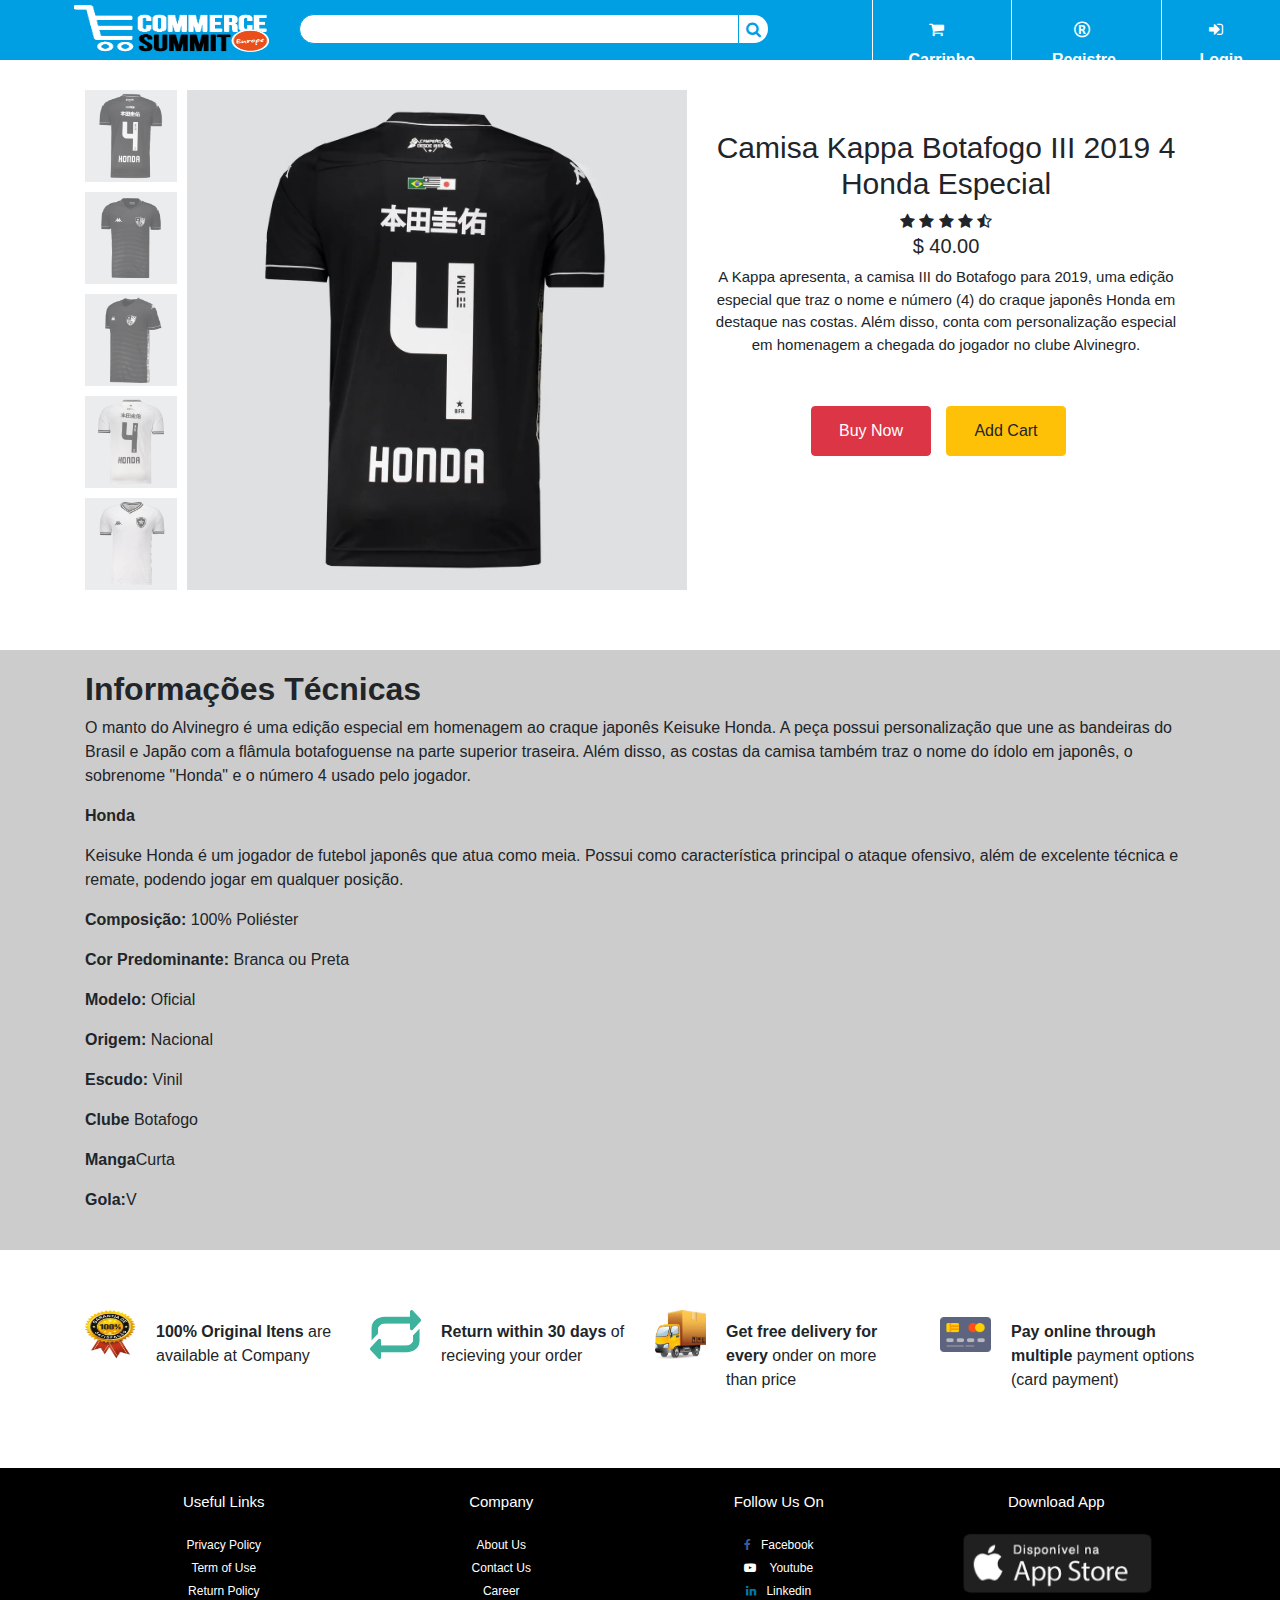
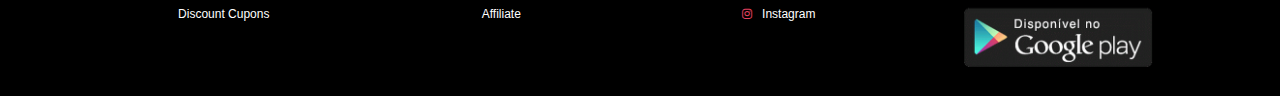
==== product.html @ a2156ac3 "e-comerce" ====
<!DOCTYPE html>
<html lang="en">
<head>
    <meta charset="UTF-8">
    <meta name="viewport" content="width=device-width, initial-scale=1.0">
    <meta http-equiv="X-UA-Compatible" content="ie=edge">
    <title>E-comerce</title>
    <link rel="stylesheet" href="assets/css/product.css">
    <link rel="stylesheet" href="https://stackpath.bootstrapcdn.com/bootstrap/4.4.1/css/bootstrap.min.css">
    <link rel="stylesheet" href="https://maxcdn.bootstrapcdn.com/font-awesome/4.7.0/css/font-awesome.min.css">
    <script src="assets/js/jquery-3.3.1.min.js"></script>
    <script src="https://stackpath.bootstrapcdn.com/bootstrap/4.4.1/js/bootstrap.min.js"></script>
    <script src="https://stackpath.bootstrapcdn.com/bootstrap/4.4.1/js/bootstrap.bundle.min.js" ></script>
</head>
<body>

    <div class="top-nav-bar " id="topo">
        <div class="menu-mobile" onclick="toggleMenu()">
            <div class="linha"></div>
            <div class="linha"></div>
            <div class="linha"></div>
        </div>
        <div class="search-box">
            <img src="assets/img/logo2.png" class="logo2" id="logo2">
            <input type="text" name="" id="" class="form-search">
            <span class="input-text"><i class="fa fa-search"></i></span>
        </div>


        <div class="menu-bar">
            <ul>
                <li><a href=""><i class="fa fa-shopping-cart"></i> Carrinho</a></li> 
                <li><a href=""><i class="fa fa-registered" aria-hidden="true"></i>Registre-se</a></li> 
                <li><a href=""><i class="fa fa-sign-in" aria-hidden="true"></i>Login</a></li> 
            </ul>
        </div>
    </div>







    <div class="container">

            <div class="product">
                <div class="product-small-img">
                    <img src="assets/img/back01.webp" onmouseover="imgbig(this)">
                    <img src="assets/img/back02.webp" onmouseover="imgbig(this)">
                    <img src="assets/img/back03.webp"  onmouseover="imgbig(this)">
                    <img src="assets/img/back04.webp" onmouseover="imgbig(this)">
                    <img src="assets/img/back05.webp"  onmouseover="imgbig(this)">
                </div>

                <div class="img-container">
                    <img id="imageBox" src="assets/img/back01.webp">
                </div>
            </div>


            <div class="description">
                <h1>Camisa Kappa Botafogo III 2019 4 Honda Especial</h1>
                <div class="product-bottom text-center">
                    <i class="fa fa-star"></i>
                    <i class="fa fa-star"></i>
                    <i class="fa fa-star"></i>
                    <i class="fa fa-star"></i>
                    <i class="fa fa-star-half-o"></i>
                    
                        <h5>$ 40.00</h5>

                        <p>A Kappa apresenta, a camisa III do Botafogo para 2019, uma edição especial que traz o nome e número (4) do craque japonês Honda em destaque nas costas. Além disso, conta com personalização especial em homenagem a chegada do jogador no clube Alvinegro. </p>
                </div>

                <div class="acoes">
                <button class="btn btn-danger">Buy Now</button> 
                <button type="button" class="btn btn-warning">Add Cart</button>
                </div>
            </div>

    </div>


    
    <section class="info-box">
        <div class="container">
            <h2>Informações Técnicas </h2>
            <p>O manto do Alvinegro é uma edição especial em homenagem ao craque japonês Keisuke Honda. A peça possui personalização que une as bandeiras do Brasil e Japão com a flâmula botafoguense na parte superior traseira. Além disso, as costas da camisa também traz o nome do ídolo em japonês, o sobrenome "Honda" e o número 4 usado pelo jogador.</p>
            <p><span>Honda</span></p>
             <p>Keisuke Honda é um jogador de futebol japonês que atua como meia. Possui como característica principal o ataque ofensivo, além de excelente técnica e remate, podendo jogar em qualquer posição.</p>

             <p><span>Composição:</span>  100% Poliéster</p>
             <p><span>Cor Predominante:</span> Branca ou Preta</p>
             <p><span>Modelo:</span> Oficial</p>
             <p><span>Origem:</span> Nacional</p>
             <p><span>Escudo:</span> Vinil</p>
             <p><span>Clube</span> Botafogo</p>
             <p><span>Manga</span>Curta</p>
             <p><span>Gola:</span>V</p>
        </div>
    </section>
    


    <section class="website-features">
        <div class="container">
            <div class="row">
                <div class="col-md-3 fearure-box" >
                    <img src="assets/img/selo-garantia.png">
                        <div class="feature-text">
                            <p><b>100% Original Itens</b> are available at Company</p>
                        </div>
                </div>

                <div class="col-md-3 fearure-box" >
                    <img src="assets/img/arrow.webp">
                        <div class="feature-text">
                            <p><b>Return within 30 days</b> of recieving your order</p>
                        </div>
                </div>

                <div class="col-md-3 fearure-box" >
                    <img src="assets/img/frete.webp">
                        <div class="feature-text">
                            <p><b>Get free delivery for every</b> onder on more than price</p>
                        </div>
                </div>

                <div class="col-md-3 fearure-box" >
                    <img src="assets/img/card.png">
                        <div class="feature-text">
                            <p><b>Pay online through multiple</b>  payment options (card payment) </p>
                        </div>
                </div>
            </div>
        </div>
    </section>


    <section class="footer">
        <div class="container text-center">
           
                <div class="col-md-3">
                    <h1>Useful Links</h1>
                    <p>Privacy Policy</p>
                    <p>Term of Use</p>
                    <p>Return Policy</p>
                    <p>Discount Cupons</p>
                </div>

                <div class="col-md-3">
                    <h1>Company</h1>
                    <p>About Us</p>
                    <p>Contact Us</p>
                    <p>Career</p>
                    <p>Affiliate</p>
                </div>

                <div class="col-md-3 icons-social ">
                    <h1>Follow Us On</h1>
                    <p><i class="fa fa-facebook" style="color:#3b5999 ;"></i>Facebook</p>
                    <p><i class="fa fa-youtube-play" style="color:#fff ;"></i> Youtube</p>
                    <p><i class="fa fa-linkedin" style="color:#0077B5 ;"></i>Linkedin</p>
                    <p><i class="fa fa-instagram" style="color:#e4405f"></i>Instagram</p>
                </div>

                <div class="col-md-3 footer-image">
                    <h1>Download App</h1>
                    <img src="assets/img/app.webp">
                </div>
           
            
        </div>
    </section>


















    <script>
    
    function imgbig(smallImg){
        var fullImg = document.getElementById('imageBox');

        fullImg.src = smallImg.src;
    }
    
    </script>


</body>
</html>
---- assets/css/product.css ----
.top-nav-bar{
    height: 60px;
    width: 100%;
    transition: 0.6s;
    z-index: 1000;
    border-bottom: 3px solid #009fe3;
    margin-bottom: 20px;
    background:  #009fe3;
    display:flex;
    justify-content: space-between;
}

.top-nav-bar.sticky{
    background:  #009fe3;
}


.logo2{
    height: 47px;
    width: 200px;
    margin: 5px 10px;
    margin-right: 30px;
}


.form-search{
    border-radius: 20px 0 0 20px;
    border: 1px solid #009fe3;
    width: 450px;
    height: 30px;
    align-self: center;
    
}

.input-text{
    border-radius: 0 20px 20px 0;
    background: #fff;
    height: 28px;
    width: 30px;
    align-self: center;
    line-height: 30px;
    text-align: center;
    color: #009fe3;
    cursor: pointer;
   
}

.search-box{
    display: inline-flex;
    width: 55%;
}

.menu-bar{
    width: 35%;
    height: 60px;
    float: right;

}



.menu-bar ul {
    display: inline-flex;
    float: right;
    
    margin-bottom: 3px;

}

.menu-bar ul li{
    border-left: 1px solid #fff;
    list-style: none;
    padding: 15px 35px;
    text-align: center;
    background: #009fe3;
    cursor: pointer;
    height: 60px;
    line-height: 30px;
}

.menu-bar ul li a {
    font-size: 16px;
    font-weight: bold;
    color: white;
    text-decoration: none;
}

.menu-bar ul li a .fa{
    margin-right: 10px;
}








/* GALERIA */

.container{
    display: flex;
}


.product-small-img img{
    height: 92px;
    margin: 10px 0;
    cursor: pointer;
    display: block;
    opacity: .6;

}
.product-small-img img:hover{
    opacity: 1;
}

.product{
    display: flex;
    flex:2;
}





.description{
    
    flex:2;
    
}

.description h1{
    font-size: 30px;
    text-align: center;
    margin-top: 50px;
    
}

.text-center p{
    font-size: 15px;
    text-align: center;
    margin: 5px 15px;
}

.img-container img{
    height: 500px;

}


.img-container{
    float: right;
    padding: 10px;
}


.product-small-img{
    float: left;
}

.acoes{
   display: flex;
   justify-content: center;
   margin-top: 50px;
}

.acoes .btn{
    height: 50px;
    width: 120px;
    margin-right: 15px;
}

.info-box{
    margin-top: 50px;
    background-color: #ccc;
    height: 600px;
    margin-bottom: 50px;
}

.info-box .container{
    display: flex;
    flex-direction: column;
}


.info-box .container h2{
    margin-top: 20px;
    font-weight: bold;
}

span{
    font-weight: bold;
}



.website-features{
    margin: 60px 0;

}

.website-features img{
    width: 20%;
    height: 50%;
    
}

.feature-text{
    margin-top: 10px;
    float: right;
    width: 80%;
    padding-left: 20px;
}

.feature-box{
   padding-top: 20px;
}



.footer{
    margin-top: 50px;
    background: #000;
    color: #fff;
}

.footer h1{
    font-size: 15px;
    margin: 25px 0;

}

.footer p {
    font-size: 12px;
}

.footer-image img{
    height: 200px;
    margin-top: -40px;
}

.copyright .fa{
    margin: 10px 15px;
    font-size: 15px;
}


.icons-social .fa{
    margin-right: 10px;
}
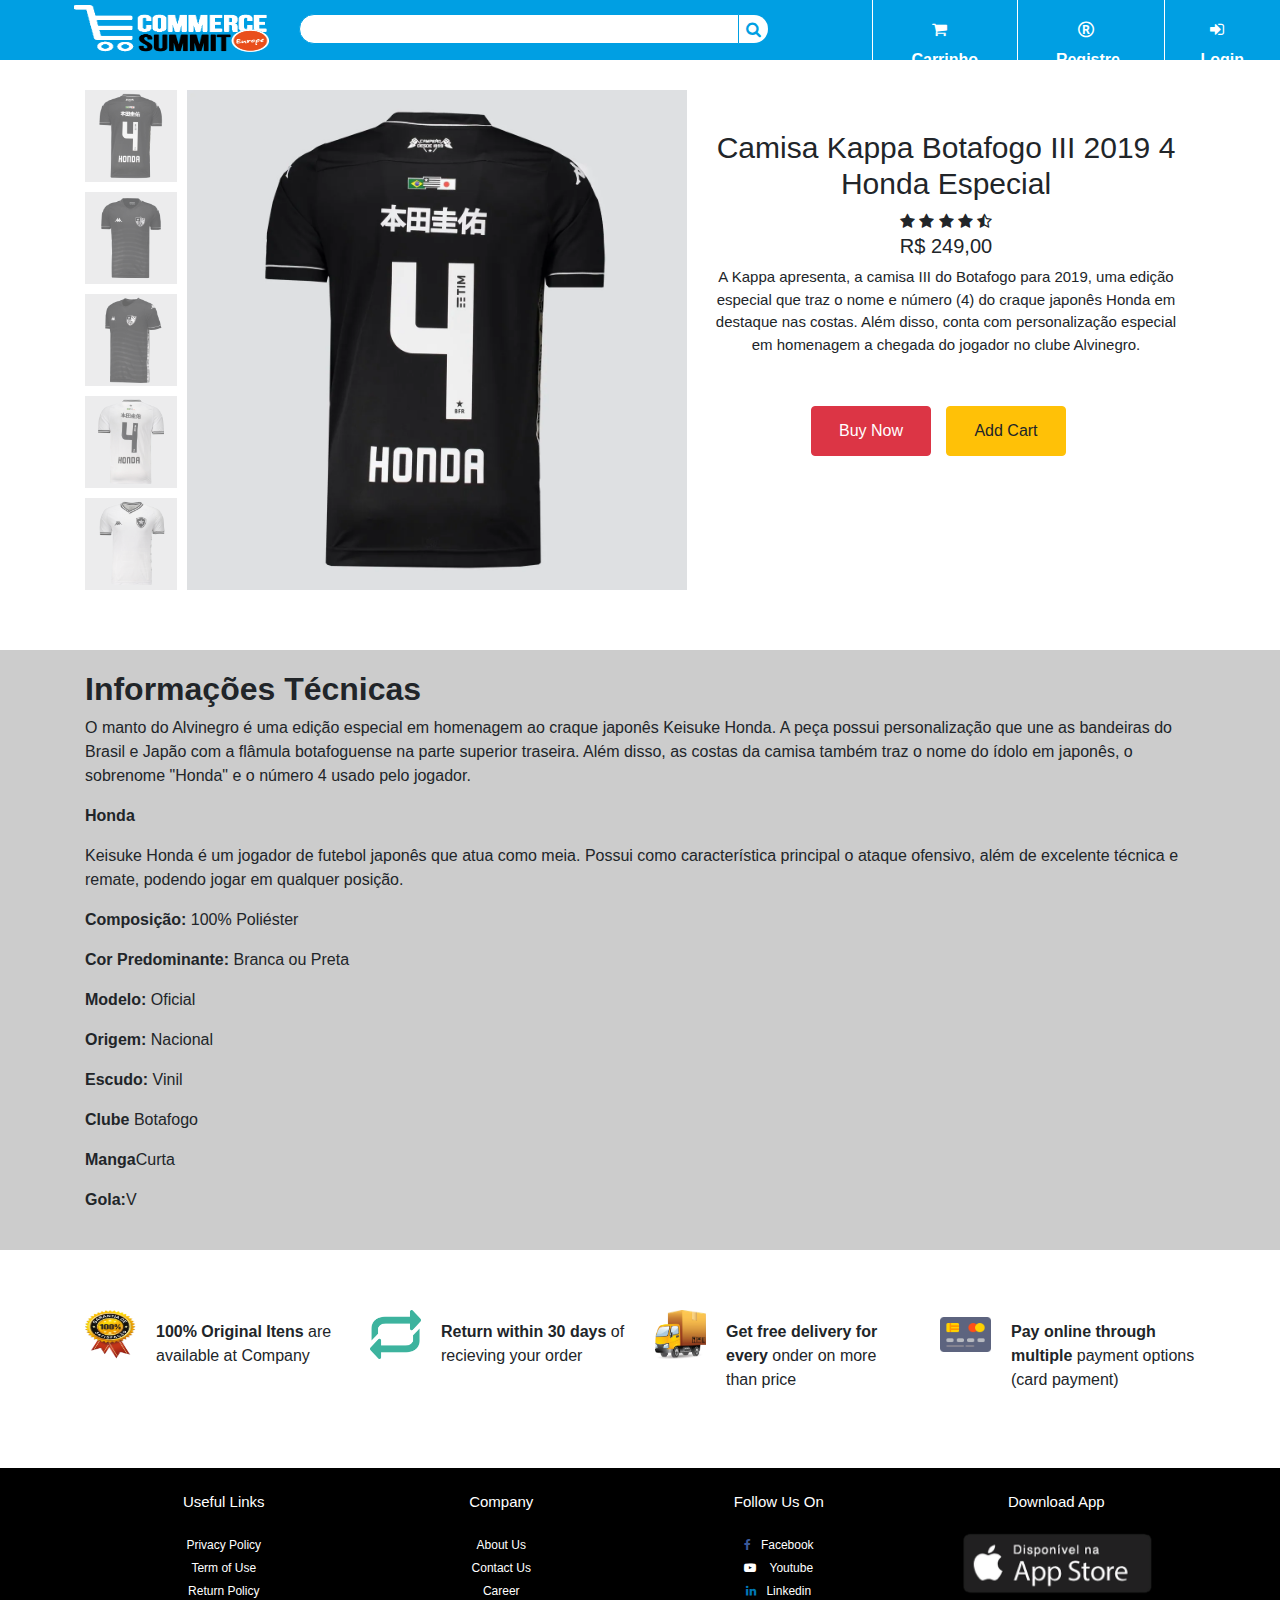
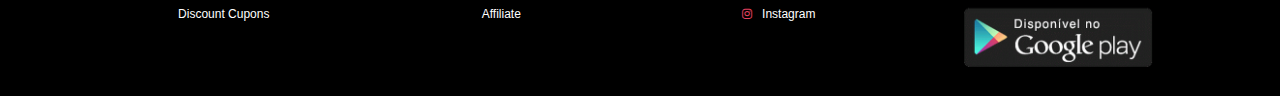
==== commit ab560a96: "envio do carrinho de compras" ====
--- a/product.html
+++ b/product.html
@@ -29,7 +29,7 @@
 
         <div class="menu-bar">
             <ul>
-                <li><a href=""><i class="fa fa-shopping-cart"></i> Carrinho</a></li> 
+                <li><a href="cart.html"><i class="fa fa-shopping-cart"></i> Carrinho <span class="cart-item">0</span></a></li> 
                 <li><a href=""><i class="fa fa-registered" aria-hidden="true"></i>Registre-se</a></li> 
                 <li><a href=""><i class="fa fa-sign-in" aria-hidden="true"></i>Login</a></li> 
             </ul>
@@ -46,11 +46,11 @@
 
             <div class="product">
                 <div class="product-small-img">
-                    <img src="assets/img/back01.webp" onmouseover="imgbig(this)">
-                    <img src="assets/img/back02.webp" onmouseover="imgbig(this)">
-                    <img src="assets/img/back03.webp"  onmouseover="imgbig(this)">
-                    <img src="assets/img/back04.webp" onmouseover="imgbig(this)">
-                    <img src="assets/img/back05.webp"  onmouseover="imgbig(this)">
+                    <img src="assets/img/E-comerce_files/back01_1.jpg" onmouseover="imgbig(this)">
+                    <img src="assets/img/gal10.jpg" onmouseover="imgbig(this)">
+                    <img src="assets/img/E-comerce_files/back01_3.jpg"  onmouseover="imgbig(this)">
+                    <img src="assets/img/E-comerce_files/back01_4.jpg" onmouseover="imgbig(this)">
+                    <img src="assets/img/E-comerce_files/back01_5.jpg"  onmouseover="imgbig(this)">
                 </div>
 
                 <div class="img-container">
@@ -68,14 +68,14 @@
                     <i class="fa fa-star"></i>
                     <i class="fa fa-star-half-o"></i>
                     
-                        <h5>$ 40.00</h5>
+                        <h5>R$ 249,00</h5>
 
                         <p>A Kappa apresenta, a camisa III do Botafogo para 2019, uma edição especial que traz o nome e número (4) do craque japonês Honda em destaque nas costas. Além disso, conta com personalização especial em homenagem a chegada do jogador no clube Alvinegro. </p>
                 </div>
 
                 <div class="acoes">
                 <button class="btn btn-danger">Buy Now</button> 
-                <button type="button" class="btn btn-warning">Add Cart</button>
+                <button type="button" class="btn btn-warning add-cart cart-9">Add Cart</button>
                 </div>
             </div>
 
@@ -200,7 +200,9 @@
     }
     
     </script>
-
+    
+     <script src="assets/js/home.js"></script>
+     
 
 </body>
 </html>    